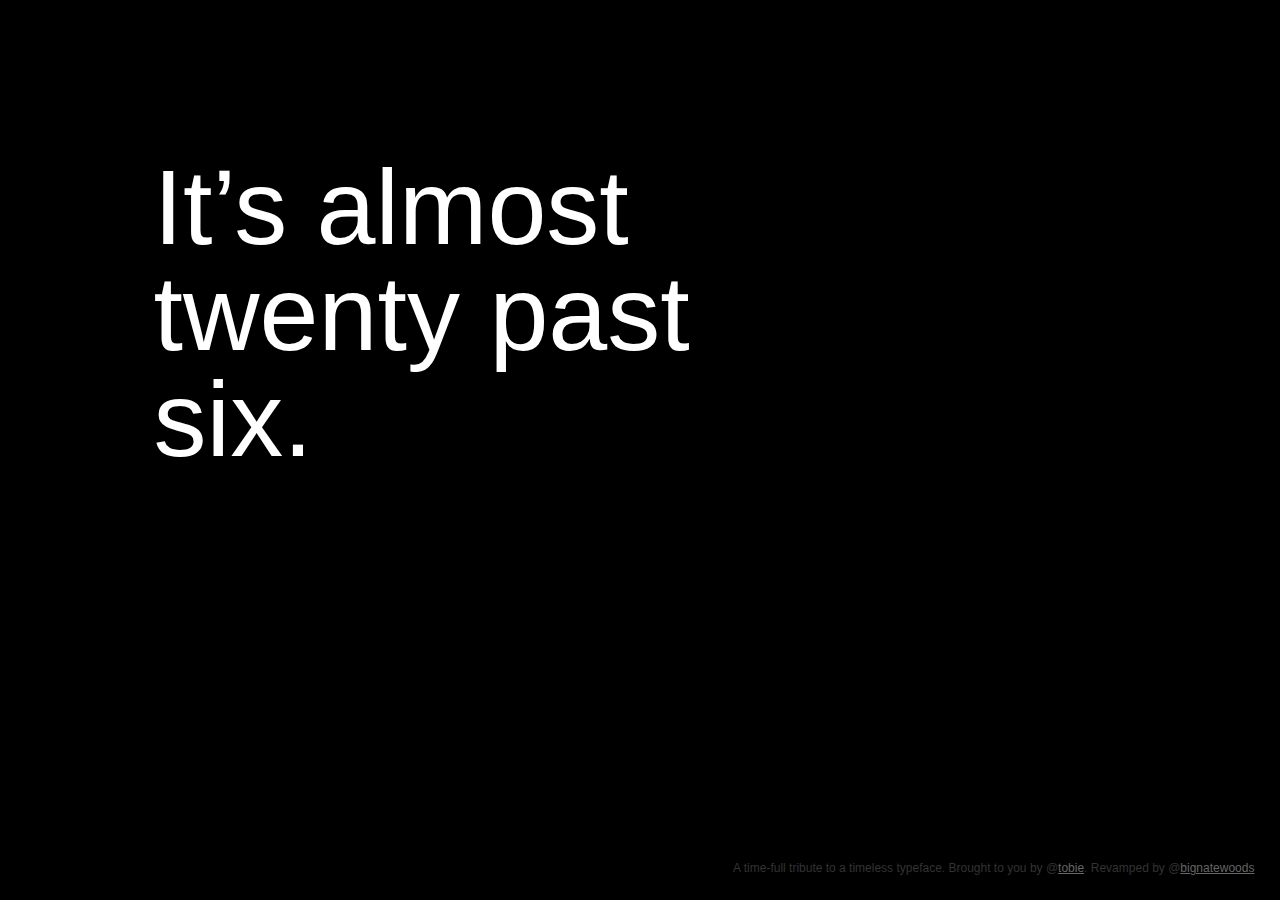
==== static/index.html @ 932a067b "Moving structure again to simplify dockerfile (or ignore)" ====
<!DOCTYPE html>
<html lang="en">
  <head>
		<meta http-equiv="Content-Type" content="text/html; charset=UTF-8">
		<meta charset="utf-8">
		<meta name="description" content="A time-full tribute to a timeless typeface.">
		<title>HELVETICTOC 2.0</title>
		<link rel="stylesheet" href="/main.css" type="text/css" media="screen" charset="utf-8">
	</head>
	<body class="night">
		<div id="colophon">A time-full tribute to a timeless typeface. Brought to you by @<a href="http://twitter.com/tobie">tobie</a>. Revamped by @<a href="http://twitter.com/bignatewoods">bignatewoods</a></div>
		<script src="/main.js" type="text/javascript" charset="utf-8"></script>
	</body>
</html>
---- main.css ----
body {
   padding:0;
   margin:0;
   overflow:hidden;
   text-rendering:optimizeLegibility;
   cursor:default;
   font: 12px/1 Helvetica, "Comic Sans", "Comic Sans MS", cursive;
}

.screen {
  position:absolute;
  top: 0;
  left: 0;
  font-size: 64px;
  margin: 12%;
  -webkit-transition: opacity 0.5s linear;
  -moz-transition: opacity 0.5s linear;
}

.previous {
  opacity: 0;
  -webkit-transition: opacity 0.5s linear;
  -moz-transition: opacity 0.5s linear;
}

.night {
  color: #fff;
  background-color: #000;
}

.day {
  color: #000;
  background-color: #fff;
}

#colophon {
  position:absolute;
  bottom:0;
  right:0;
  margin: 2%;
  text-align: right;
}

.day #colophon {
  color: #ccc;
}

.night #colophon {
  color: #333;
}

.day a,
.day a:visited {
  color: #999;
}

.night a,
.night a:visited {
  color: #666;
}

.day a:hover {
  color: #666;
  -webkit-transition: color 0.3s linear;
  -moz-transition: color 0.3s linear;
}

.night a:hover {
  color: #999;
  -webkit-transition: color 0.3s linear;
  -moz-transition: color 0.3s linear;
}
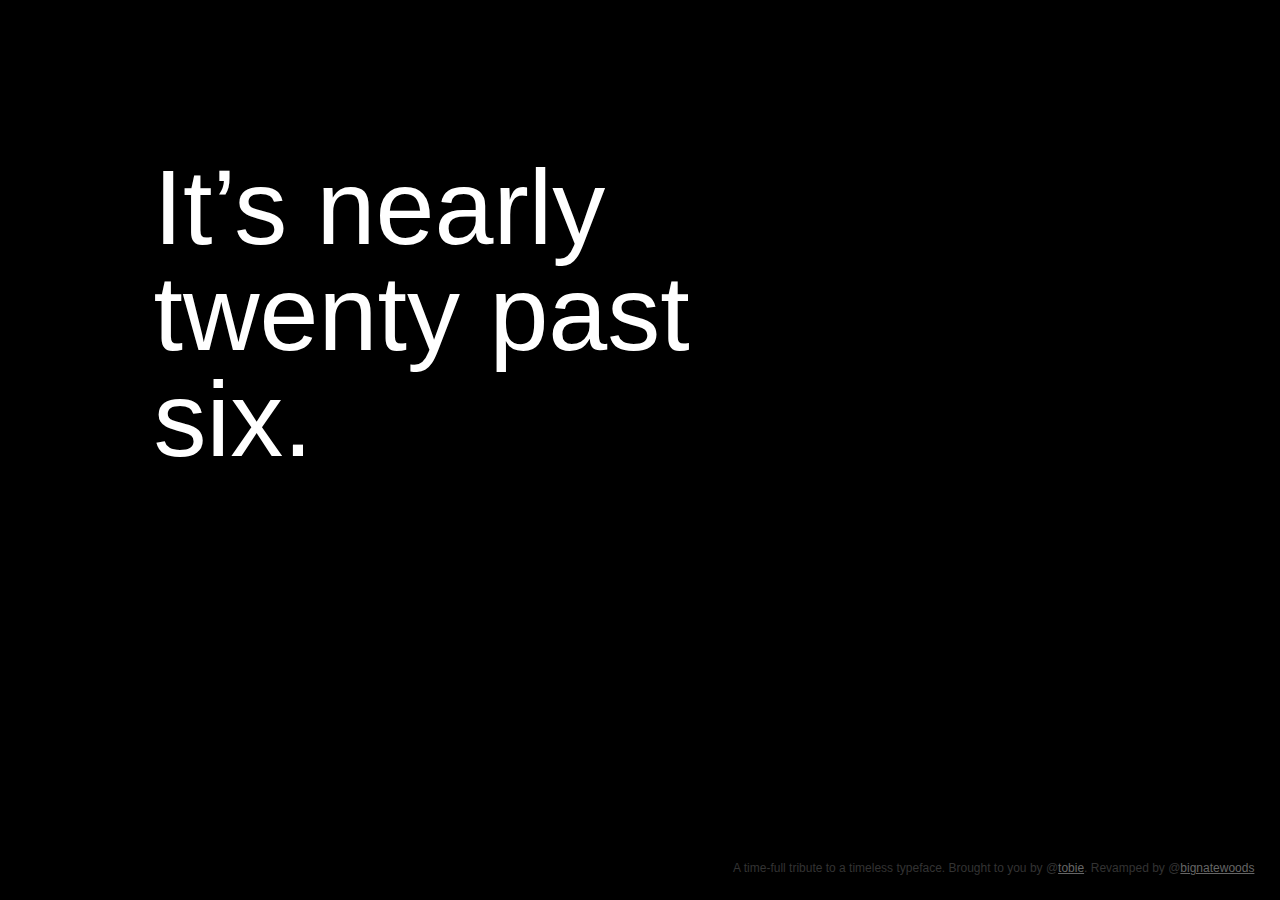
==== commit 9938d313: "Swithcing from soft to hard tabs" ====
--- a/static/index.html
+++ b/static/index.html
@@ -1,6 +1,6 @@
 <!DOCTYPE html>
 <html lang="en">
-  <head>
+	<head>
 		<meta http-equiv="Content-Type" content="text/html; charset=UTF-8">
 		<meta charset="utf-8">
 		<meta name="description" content="A time-full tribute to a timeless typeface.">
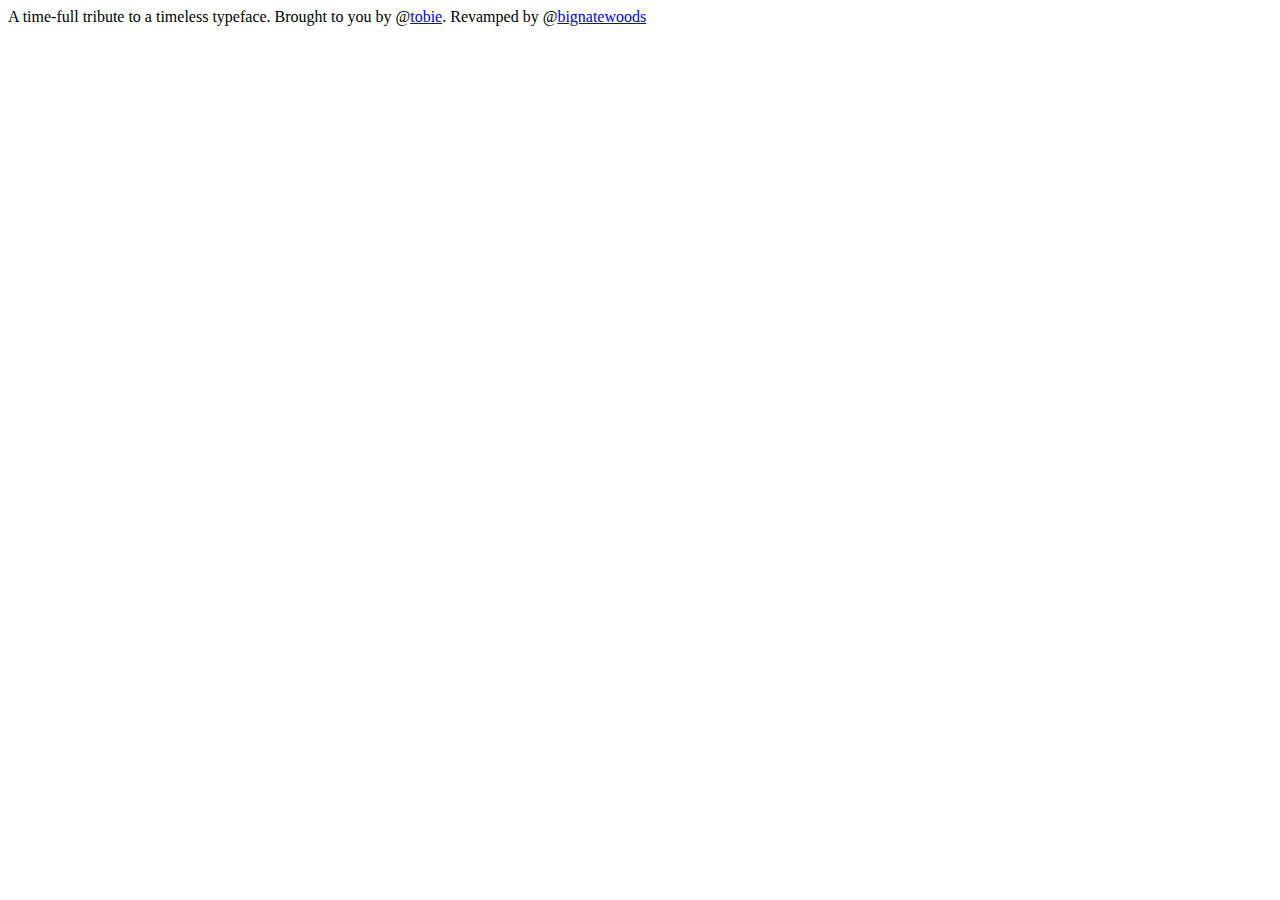
==== commit c32f0287: "Moving assets around + adding favidon" ====
--- a/static/index.html
+++ b/static/index.html
@@ -5,10 +5,11 @@
 		<meta charset="utf-8">
 		<meta name="description" content="A time-full tribute to a timeless typeface.">
 		<title>HELVETICTOC 2.0</title>
-		<link rel="stylesheet" href="/main.css" type="text/css" media="screen" charset="utf-8">
+		<link rel="stylesheet" href="/style.css" type="text/css" media="screen" charset="utf-8">
+		<link rel="shortcut icon" type="image/x-icon" href="/favicon.ico" />
 	</head>
 	<body class="night">
-		<div id="colophon">A time-full tribute to a timeless typeface. Brought to you by @<a href="http://twitter.com/tobie">tobie</a>. Revamped by @<a href="http://twitter.com/bignatewoods">bignatewoods</a></div>
-		<script src="/main.js" type="text/javascript" charset="utf-8"></script>
+		<div id="colophon">A time-full tribute to a timeless typeface. Brought to you by @<a href="https://twitter.com/tobie">tobie</a>. Revamped by @<a href="https://twitter.com/bignatewoods">bignatewoods</a></div>
+		<script src="/app.js" type="text/javascript" charset="utf-8"></script>
 	</body>
 </html>
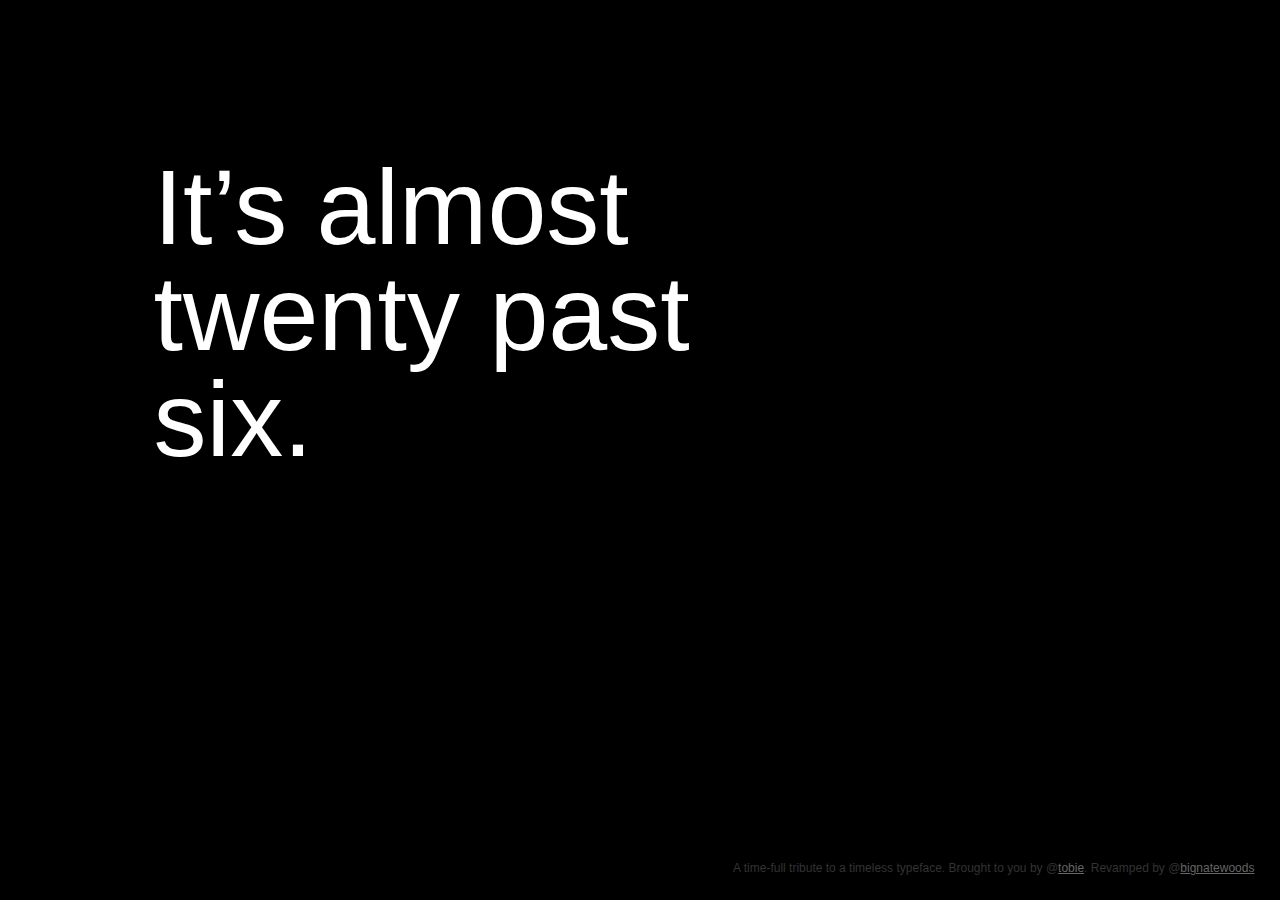
==== commit 9b8380a5: "Making relative pathing work" ====
--- a/static/index.html
+++ b/static/index.html
@@ -5,11 +5,11 @@
 		<meta charset="utf-8">
 		<meta name="description" content="A time-full tribute to a timeless typeface.">
 		<title>HELVETICTOC 2.0</title>
-		<link rel="stylesheet" href="/style.css" type="text/css" media="screen" charset="utf-8">
-		<link rel="shortcut icon" type="image/x-icon" href="/favicon.ico" />
+		<link rel="stylesheet" href="style.css" type="text/css" media="screen" charset="utf-8">
+		<link rel="shortcut icon" type="image/x-icon" href="favicon.ico" />
 	</head>
 	<body class="night">
 		<div id="colophon">A time-full tribute to a timeless typeface. Brought to you by @<a href="https://twitter.com/tobie">tobie</a>. Revamped by @<a href="https://twitter.com/bignatewoods">bignatewoods</a></div>
-		<script src="/app.js" type="text/javascript" charset="utf-8"></script>
+		<script src="app.js" type="text/javascript" charset="utf-8"></script>
 	</body>
 </html>
--- a/static/style.css
+++ b/static/style.css
@@ -0,0 +1,72 @@
+body {
+	padding:0;
+	margin:0;
+	overflow:hidden;
+	text-rendering:optimizeLegibility;
+	cursor:default;
+	font: 12px/1 Helvetica, "Comic Sans", "Comic Sans MS", cursive;
+}
+
+.screen {
+	position:absolute;
+	top: 0;
+	left: 0;
+	font-size: 64px;
+	margin: 12%;
+	-webkit-transition: opacity 0.5s linear;
+	-moz-transition: opacity 0.5s linear;
+}
+
+.previous {
+	opacity: 0;
+	-webkit-transition: opacity 0.5s linear;
+	-moz-transition: opacity 0.5s linear;
+}
+
+.night {
+	color: #fff;
+	background-color: #000;
+}
+
+.day {
+	color: #000;
+	background-color: #fff;
+}
+
+#colophon {
+	position:absolute;
+	bottom:0;
+	right:0;
+	margin: 2%;
+	text-align: right;
+}
+
+.day #colophon {
+	color: #ccc;
+}
+
+.night #colophon {
+	color: #333;
+}
+
+.day a,
+.day a:visited {
+	color: #999;
+}
+
+.night a,
+.night a:visited {
+	color: #666;
+}
+
+.day a:hover {
+	color: #666;
+	-webkit-transition: color 0.3s linear;
+	-moz-transition: color 0.3s linear;
+}
+
+.night a:hover {
+	color: #999;
+	-webkit-transition: color 0.3s linear;
+	-moz-transition: color 0.3s linear;
+}
